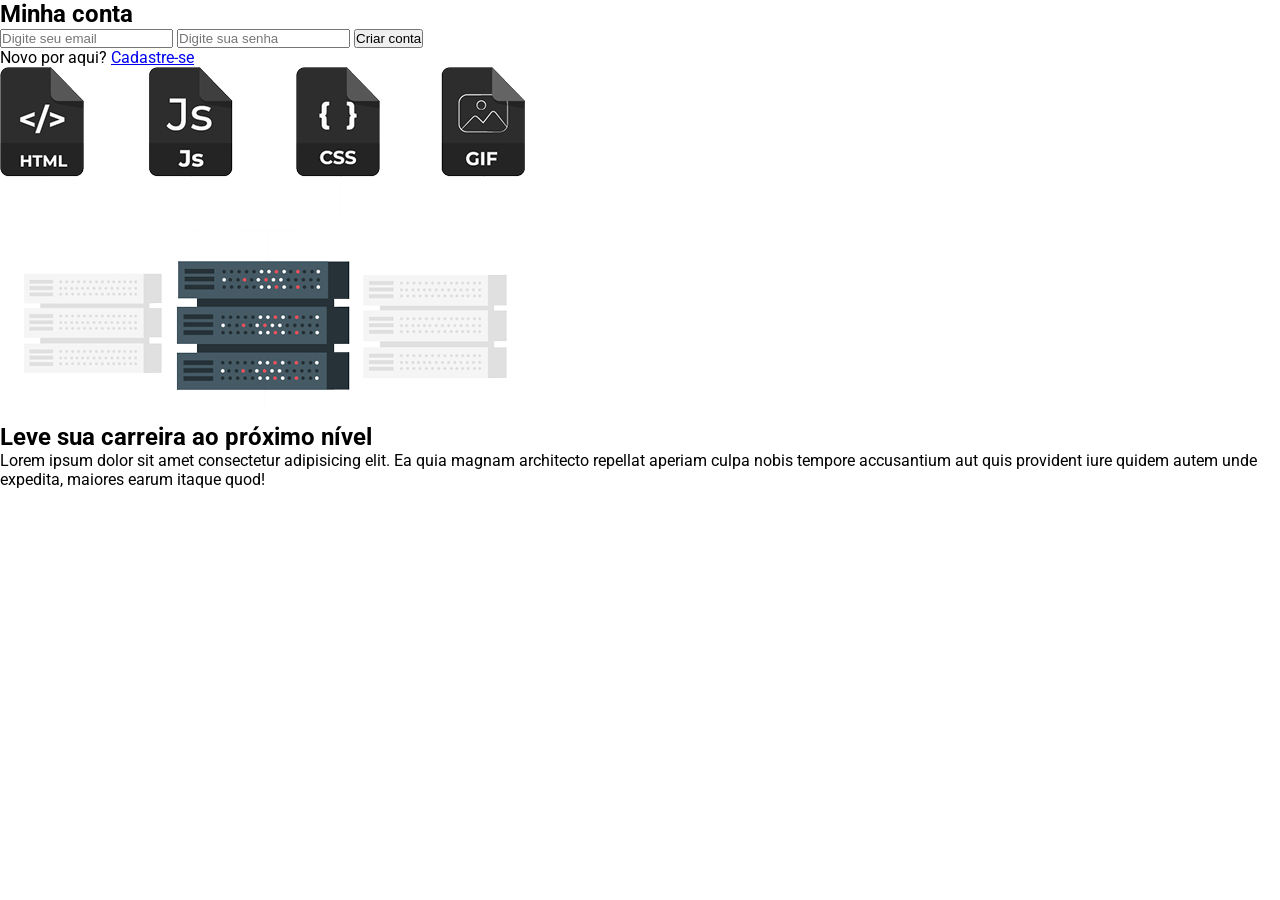
==== index.html @ 940bf546 "Iniciando a estrutura do projeto" ====
<!DOCTYPE html>
<html lang="en">
<head>
  <link rel="preconnect" href="https://fonts.googleapis.com">
  <link rel="preconnect" href="https://fonts.gstatic.com" crossorigin>
  <meta charset="UTF-8">
  <meta name="viewport" content="width=device-width, initial-scale=1.0">
  <title>Página de Cadastro</title>
  <link rel="stylesheet" href="styles.css">
  <link href="https://fonts.googleapis.com/css2?family=Roboto:ital,wght@0,100..900;1,100..900&display=swap" rel="stylesheet">
</head>
<body>
  <main class="container">
    <section class="left">
      <h1>Minha conta</h1>
      <form>
        <input type="email" placeholder="Digite seu email">
        <input type="password" placeholder="Digite sua senha">
        <button type="submit">Criar conta</button>
      </form>
      <div class="area">
        <span class="link">Novo por aqui? <a href="signup.html">Cadastre-se</a></span>
      </div>
    </section>
    <section class="right">
      <img class="info-img" src="assets/model.png" alt="irformações do projeto">
      <h2 class="subtitle">Leve sua carreira ao próximo nível</h2>
      <p class="description">
        Lorem ipsum dolor sit amet consectetur adipisicing elit. Ea quia magnam architecto repellat aperiam culpa nobis tempore accusantium aut quis provident iure quidem autem unde expedita, maiores earum itaque quod!
      </p>
    </section>
  </main>
</body>
</html>
---- styles.css ----
* {
  margin: 0;
  padding: 0;
  box-sizing: border-box;
}

body {
  font-family: "Roboto", sans-serif;
}
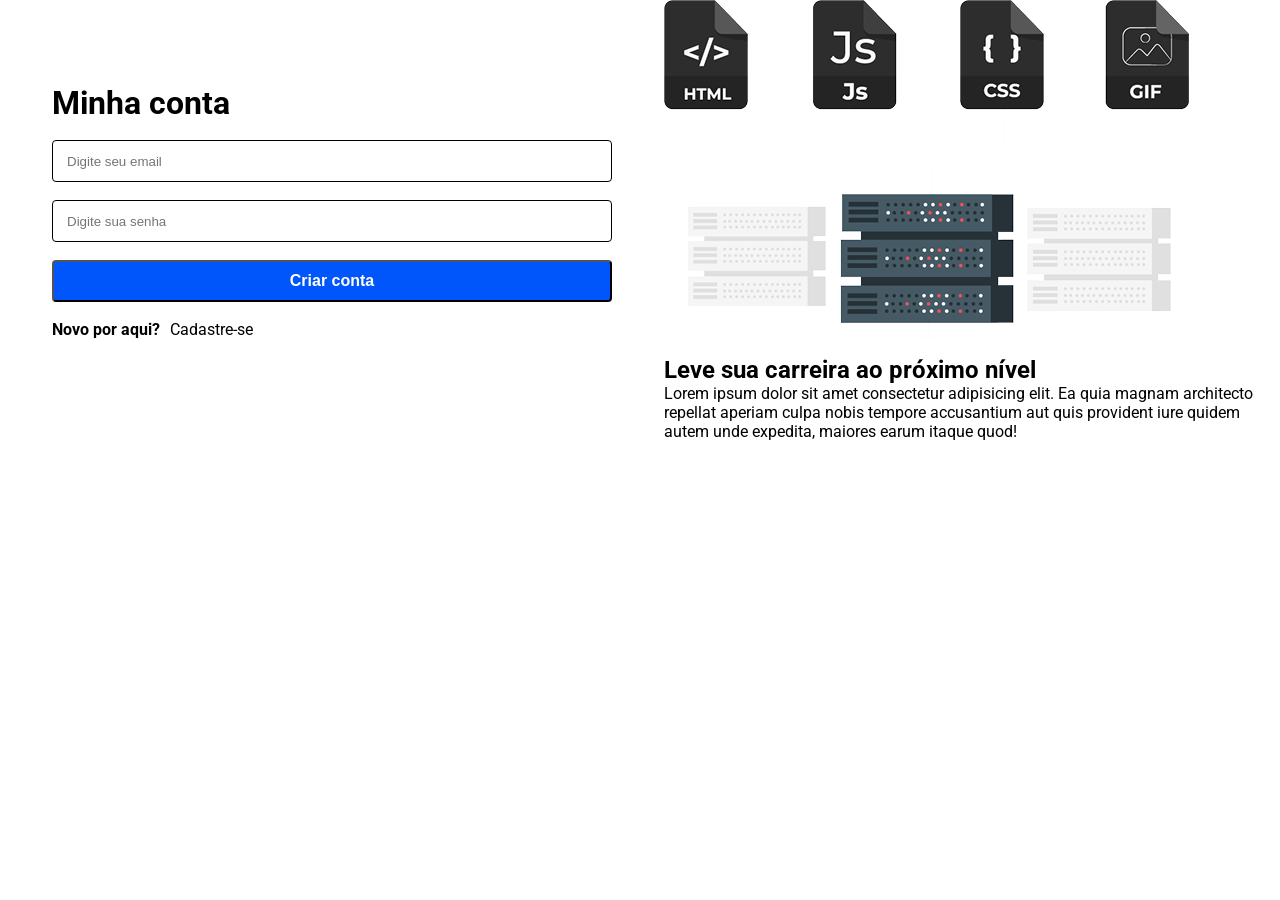
==== commit 9299205c: "Estilizando o formulário" ====
--- a/index.html
+++ b/index.html
@@ -13,10 +13,10 @@
   <main class="container">
     <section class="left">
       <h1>Minha conta</h1>
-      <form>
-        <input type="email" placeholder="Digite seu email">
-        <input type="password" placeholder="Digite sua senha">
-        <button type="submit">Criar conta</button>
+      <form class="form">
+        <input class="input" type="email" placeholder="Digite seu email">
+        <input class="input" type="password" placeholder="Digite sua senha">
+        <button class="button" type="submit">Criar conta</button>
       </form>
       <div class="area">
         <span class="link">Novo por aqui? <a href="signup.html">Cadastre-se</a></span>
--- a/styles.css
+++ b/styles.css
@@ -6,4 +6,90 @@
 
 body {
   font-family: "Roboto", sans-serif;
+  background-color: #ffffff;
+  width: 100%;
+}
+
+.container {
+  display: flex;
+  flex-direction: row;
+  align-items: center;
+  justify-content: center;
+  margin: 0 auto;
+}
+
+.left {
+  flex: 1;
+  display: flex;
+  flex-direction: column;
+  justify-content: center;
+  align-items: center;
+  padding: 0 24px;
+
+  & h1 {
+    width: 100%;
+    max-width: 560px;
+    margin-bottom: 18px;
+    font-size: 32px;
+  }
+}
+
+.form {
+  position: relative;
+  display: flex;
+  flex-direction: column;
+  width: 100%;
+  max-width: 560px;
+}
+
+.input {
+  border: 1px solid #000000;
+  border-radius: 4px;
+  margin-bottom: 18px;
+  min-width: 100%;
+  padding: 0 14px;
+}
+
+.form input[type="text"], .form input[type="email"], .form input[type="password"] {
+  height: 42px;
+}
+
+.button {
+  background-color: #0056fb;
+  height: 42px;
+  border-radius: 4px;
+  color: #ffffff;
+  font-size: 16px;
+  font-weight: bold;
+  width: 100%;
+  max-width: 560px;
+  cursor: pointer;
+  margin-bottom: 18px;
+  transition: background-color 0.5s linear;
+
+  &:hover {
+    background-color: #008afb;
+  }
+}
+
+.area {
+  width: 100%;
+  max-width: 560px;
+  margin-bottom: 18px;
+}
+
+.link {
+  align-self: flex-start;
+  font-weight: bold;
+
+  & a {
+    text-decoration: none;
+    color: #000000;
+    font-weight: normal;
+    margin-left: 6px;
+  }
+}
+
+.right {
+  flex: 1;
 }
